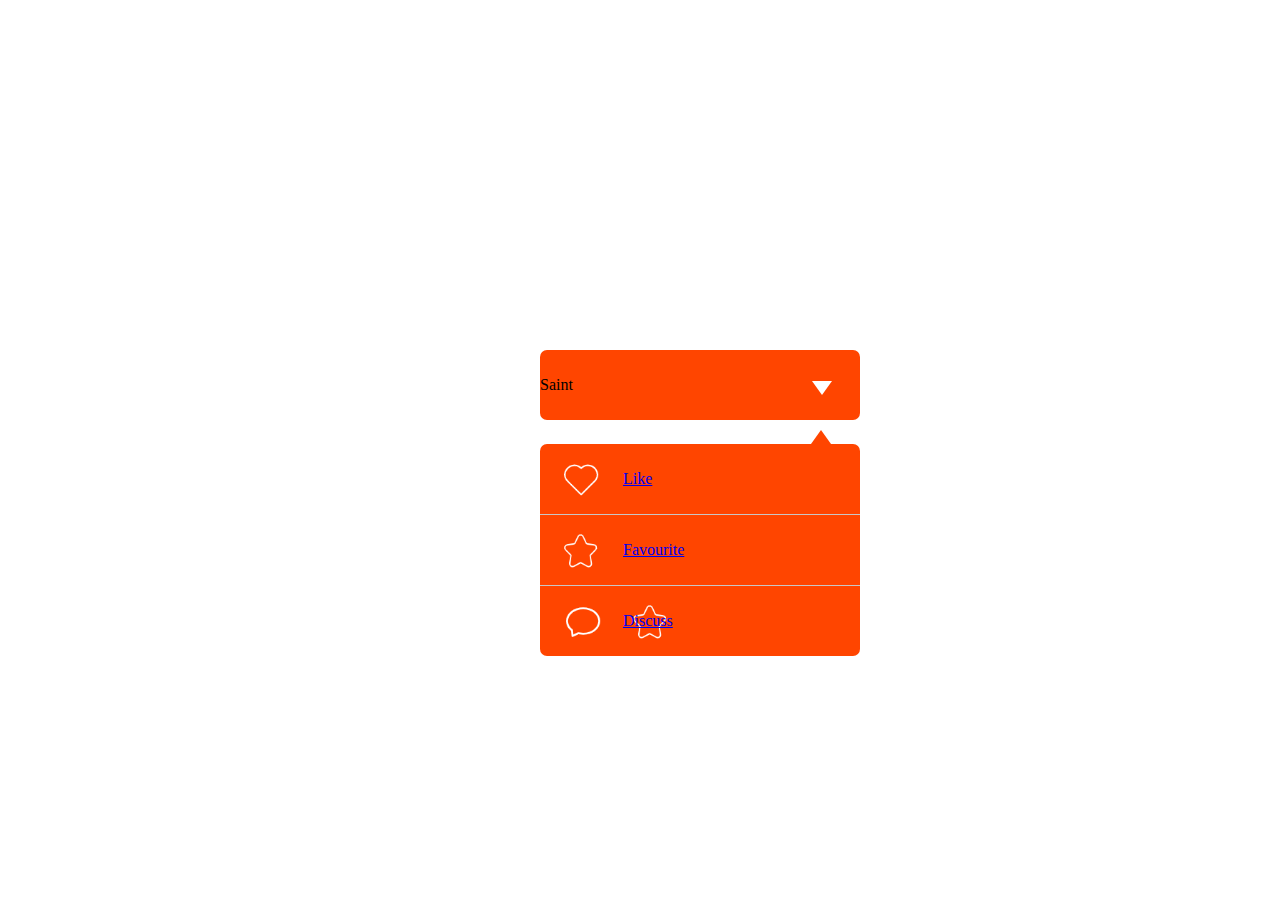
==== css1.html @ 7e9c1368 "[shasha] feat-3.3: build basic config" ====
<!DOCTYPE html>
<html lang="en">
<head>
    <meta charset="UTF-8">
    <title>CSS1 Task</title>
    <link rel="stylesheet" href="./styles/css1.css">
</head>
<body>
<div class="bkg">
  <div class="nav">
    <div class="name">
      <span>Saint</span>
    </div>
    <div class="triangle"></div>
  </div>
  <div class="blank">
  </div>
  <div class="list">
    <ul class="option">
      <li class="heart">
        <a href="#">
        Like
        </a>
      </li>
      <li class="star">
        <a href="#">
        Favourite
        </a>
      </li>
      <li class="chat">
        <a href="#">
        Discuss
        </a>
      </li>
    </ul>
  </div>
</div>
</body>
</html>
---- styles/css1.css ----
.bkg {
  margin: 0px;
  position: absolute;
  top: 50%;
  margin-top: -100px;
  left: 50%;
  margin-left: -100px;
  background-color: white;
}

.nav, .list {
  background-color: orangered;
  border-radius: 7px;
  border: 0px solid #fff;
}

.nav {
  overflow: hidden;
  height: 70px;
  width: 320px;
}

.name {
  position: absolute;
  float: left;
  text-align: center;
  line-height: 70px;
}

.triangle {
  float: right;
  display: inline-block;
  margin-top: 31px;
  margin-right: 28px;
  width:0px;
  height:0px;
  border-top: 14px solid white;
  border-right: 10px solid transparent;
  border-bottom: 10px solid transparent;
  border-left: 10px solid transparent;
}

.blank {
  margin-left: 271px;
  width:0px;
  height:0px;
  border-top: 10px solid transparent;
  border-right: 10px solid transparent;
  border-bottom: 14px solid orangered;
  border-left: 10px solid transparent;
  }
}

.list {
  height: 210px;
  width: 320px;
}

.list a {
  display: inline-block;
  height: 100%;
  margin-left: 83px;
  z-index: 10px;
}

.option {
  margin: 0;
  padding: 0;
  list-style: none;
  line-height: 70px;
}

.option li {
  /* border-bottom: 1px solid rgb(201, 198, 198);
  background: url(../static/bkg.png); 
  background-repeat: no-repeat;
  background-size: contain; */
}

.heart {
  border-bottom: 1px solid rgb(201, 198, 198);
  background: url(../static/bkg.png) no-repeat 24px -34px;
  background-size: 49%;
}

.star {
  border-bottom: 1px solid rgb(201, 198, 198);
  background: url(../static/bkg.png) no-repeat -43px 19px;
  background-size: 49%;
}

.chat {
  background: url(../static/bkg.png) no-repeat 26px 19px;
  background-size: 49%;
  z-index: -1px;
}
/* .option {
 disp none;
} */

/* li:before {
  content:url(../static/bkg.png);
} */
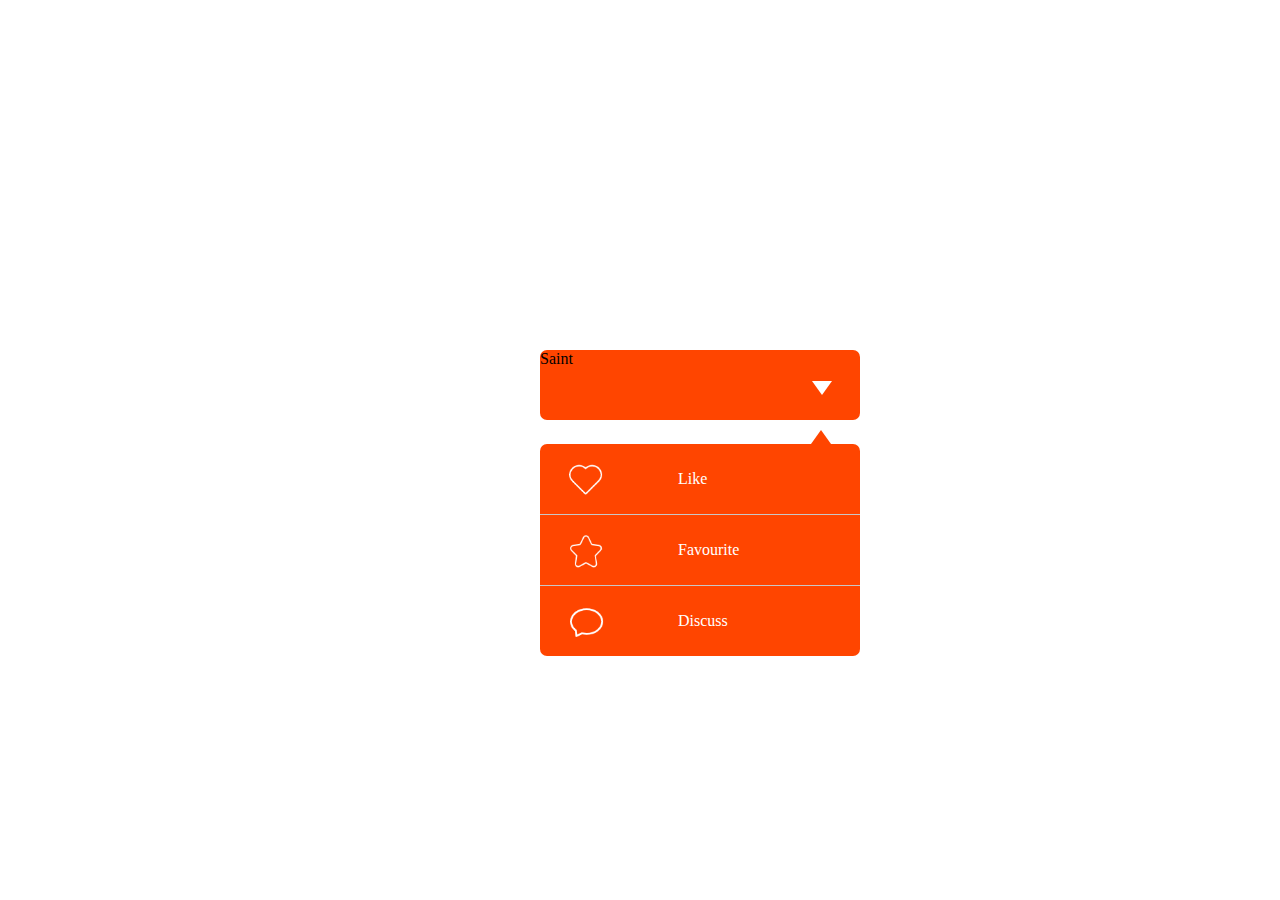
==== commit 0f64de9a: "[shasha] fix-3.3: modify bkg img" ====
--- a/css1.html
+++ b/css1.html
@@ -13,21 +13,23 @@
     </div>
     <div class="triangle"></div>
   </div>
-  <div class="blank">
-  </div>
+  <div class="blank"></div>
   <div class="list">
     <ul class="option">
-      <li class="heart">
+      <li>
+        <div class="heart"></div>
         <a href="#">
         Like
         </a>
       </li>
-      <li class="star">
+      <li>
+        <div class="star"></div>
         <a href="#">
         Favourite
         </a>
       </li>
-      <li class="chat">
+      <li>
+        <div class="chat"></div>
         <a href="#">
         Discuss
         </a>
--- a/styles/css1.css
+++ b/styles/css1.css
@@ -21,10 +21,7 @@
 }
 
 .name {
-  position: absolute;
   float: left;
-  text-align: center;
-  line-height: 70px;
 }
 
 .triangle {
@@ -52,39 +49,67 @@
 }
 
 .list {
-  height: 210px;
   width: 320px;
 }
 
 .list a {
   display: inline-block;
-  height: 100%;
-  margin-left: 83px;
-  z-index: 10px;
+  margin-left: 43px;
+  text-decoration: none;
+  color: #fff;
+  vertical-align: top;
+  height: 70px;
+  line-height: 70px;
 }
 
 .option {
   margin: 0;
   padding: 0;
   list-style: none;
-  line-height: 70px;
 }
 
 .option li {
-  /* border-bottom: 1px solid rgb(201, 198, 198);
-  background: url(../static/bkg.png); 
-  background-repeat: no-repeat;
-  background-size: contain; */
+  overflow: hidden;
+  height: 70px;
+  border-bottom: 1px solid rgb(201, 198, 198);
 }
 
+.option li:last-child {
+  border: none;
+}
+
+.option li > div {
+  display: inline-block;
+  width: 80px;
+  height: 70px;
+  margin-left: 15px;
+}
+
+
 .heart {
-  border-bottom: 1px solid rgb(201, 198, 198);
-  background: url(../static/bkg.png) no-repeat 24px -34px;
+  float: left;
+  background: url(../static/bkg.png) no-repeat 14px -32px;
+  background-size: 190%;
+}
+
+.star {
+  float: left;
+  background: url(../static/bkg.png) no-repeat -50px 20px;
+  background-size: 190%;
+}
+
+.chat {
+  float: left;
+  background: url(../static/bkg.png) no-repeat 15px 20px;
+  background-size: 190%;
+}
+
+/* .heart {
+  background: url(../static/bkg.png) no-repeat 13px -34px;
   background-size: 49%;
 }
 
 .star {
-  border-bottom: 1px solid rgb(201, 198, 198);
   background: url(../static/bkg.png) no-repeat -43px 19px;
   background-size: 49%;
 }
@@ -93,7 +118,7 @@
   background: url(../static/bkg.png) no-repeat 26px 19px;
   background-size: 49%;
   z-index: -1px;
-}
+} */
 /* .option {
  disp none;
 } */
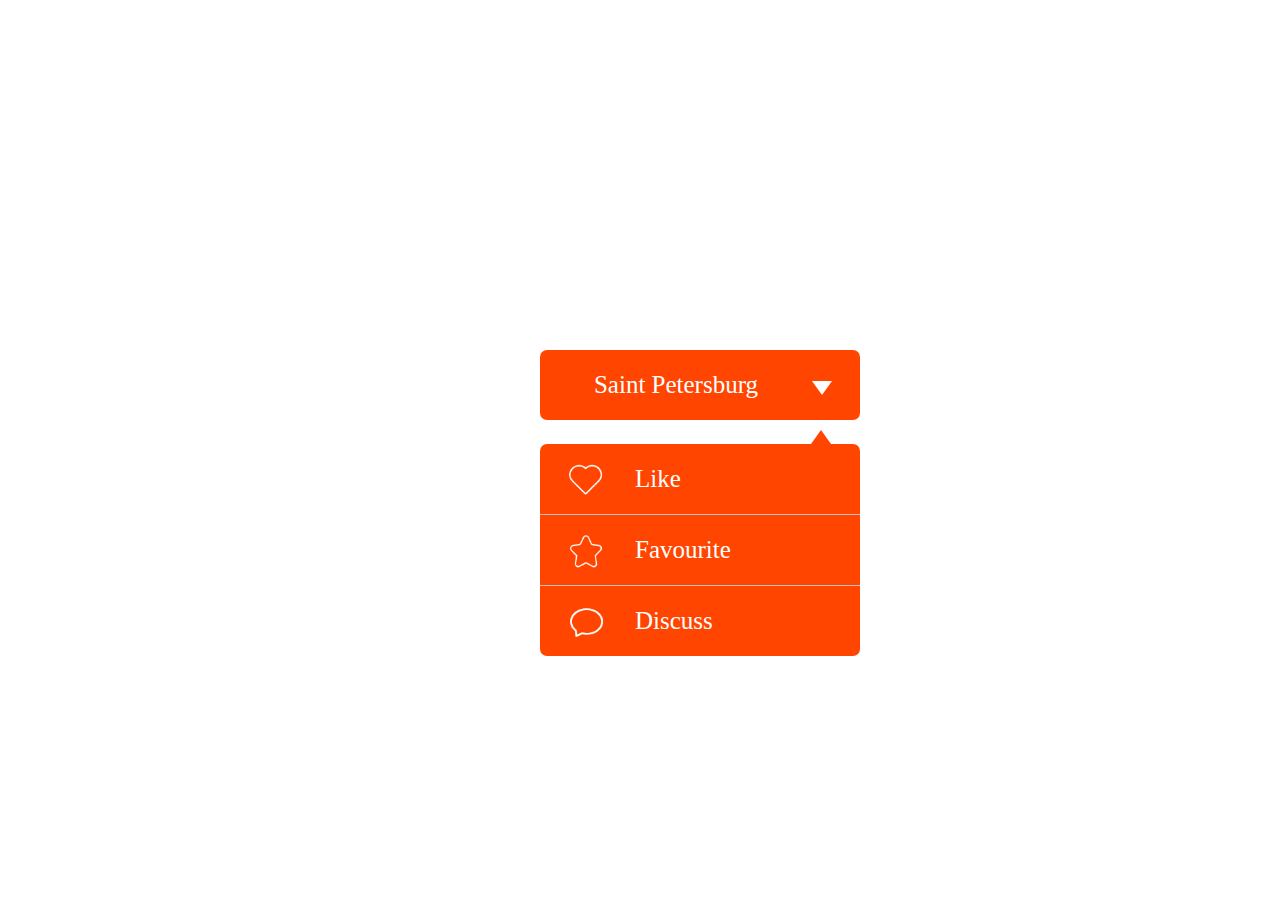
==== commit 9c9b15a7: "[shasha] fix-3.3: font style" ====
--- a/css1.html
+++ b/css1.html
@@ -9,28 +9,28 @@
 <div class="bkg">
   <div class="nav">
     <div class="name">
-      <span>Saint</span>
+      <span>Saint Petersburg</span>
     </div>
     <div class="triangle"></div>
   </div>
   <div class="blank"></div>
   <div class="list">
     <ul class="option">
-      <li>
+      <li class="line">
         <div class="heart"></div>
-        <a href="#">
+        <a href="https://www.baidu.com/link?url=tITGWcKmHJipdljm1VUQigMPPZi2Eg92C_mOX-v8S7tBhXddeGcSybnQYuX2uiTC5ym7CxxD3lB4J2CZFC0C1lGiyQKynRnUf2V8miJoSCOZ0SEPvifQu2K2nFOJS8iZ&wd=&eqid=d5406aef008481b3000000035de001d0">
         Like
         </a>
       </li>
-      <li>
+      <li class="line">
         <div class="star"></div>
-        <a href="#">
+        <a href="https://www.baidu.com/link?url=tITGWcKmHJipdljm1VUQigMPPZi2Eg92C_mOX-v8S7tBhXddeGcSybnQYuX2uiTC5ym7CxxD3lB4J2CZFC0C1lGiyQKynRnUf2V8miJoSCOZ0SEPvifQu2K2nFOJS8iZ&wd=&eqid=d5406aef008481b3000000035de001d0">
         Favourite
         </a>
       </li>
-      <li>
+      <li class="no-line">
         <div class="chat"></div>
-        <a href="#">
+        <a href="https://www.baidu.com/link?url=tITGWcKmHJipdljm1VUQigMPPZi2Eg92C_mOX-v8S7tBhXddeGcSybnQYuX2uiTC5ym7CxxD3lB4J2CZFC0C1lGiyQKynRnUf2V8miJoSCOZ0SEPvifQu2K2nFOJS8iZ&wd=&eqid=d5406aef008481b3000000035de001d0">
         Discuss
         </a>
       </li>
--- a/styles/css1.css
+++ b/styles/css1.css
@@ -22,6 +22,17 @@
 
 .name {
   float: left;
+  width: 85%;
+}
+
+.name span {
+  display: inline-block;
+  width: 100%;
+  text-align: center;
+  font-family: 'Bree Serif', serif;
+  font-size: 25px;
+  line-height: 70px;
+  color: #fff;
 }
 
 .triangle {
@@ -54,12 +65,13 @@
 
 .list a {
   display: inline-block;
-  margin-left: 43px;
   text-decoration: none;
   color: #fff;
   vertical-align: top;
   height: 70px;
   line-height: 70px;
+  font-family: 'Bree Serif', serif;
+  font-size: 25px;
 }
 
 .option {
@@ -71,11 +83,10 @@
 .option li {
   overflow: hidden;
   height: 70px;
-  border-bottom: 1px solid rgb(201, 198, 198);
 }
 
-.option li:last-child {
-  border: none;
+.line {
+  border-bottom: 1px solid rgb(201, 198, 198);
 }
 
 .option li > div {
@@ -84,7 +95,6 @@
   height: 70px;
   margin-left: 15px;
 }
-
 
 .heart {
   float: left;
@@ -102,27 +112,4 @@
   float: left;
   background: url(../static/bkg.png) no-repeat 15px 20px;
   background-size: 190%;
-}
-
-/* .heart {
-  background: url(../static/bkg.png) no-repeat 13px -34px;
-  background-size: 49%;
-}
-
-.star {
-  background: url(../static/bkg.png) no-repeat -43px 19px;
-  background-size: 49%;
-}
-
-.chat {
-  background: url(../static/bkg.png) no-repeat 26px 19px;
-  background-size: 49%;
-  z-index: -1px;
-} */
-/* .option {
- disp none;
-} */
-
-/* li:before {
-  content:url(../static/bkg.png);
-} */
+}